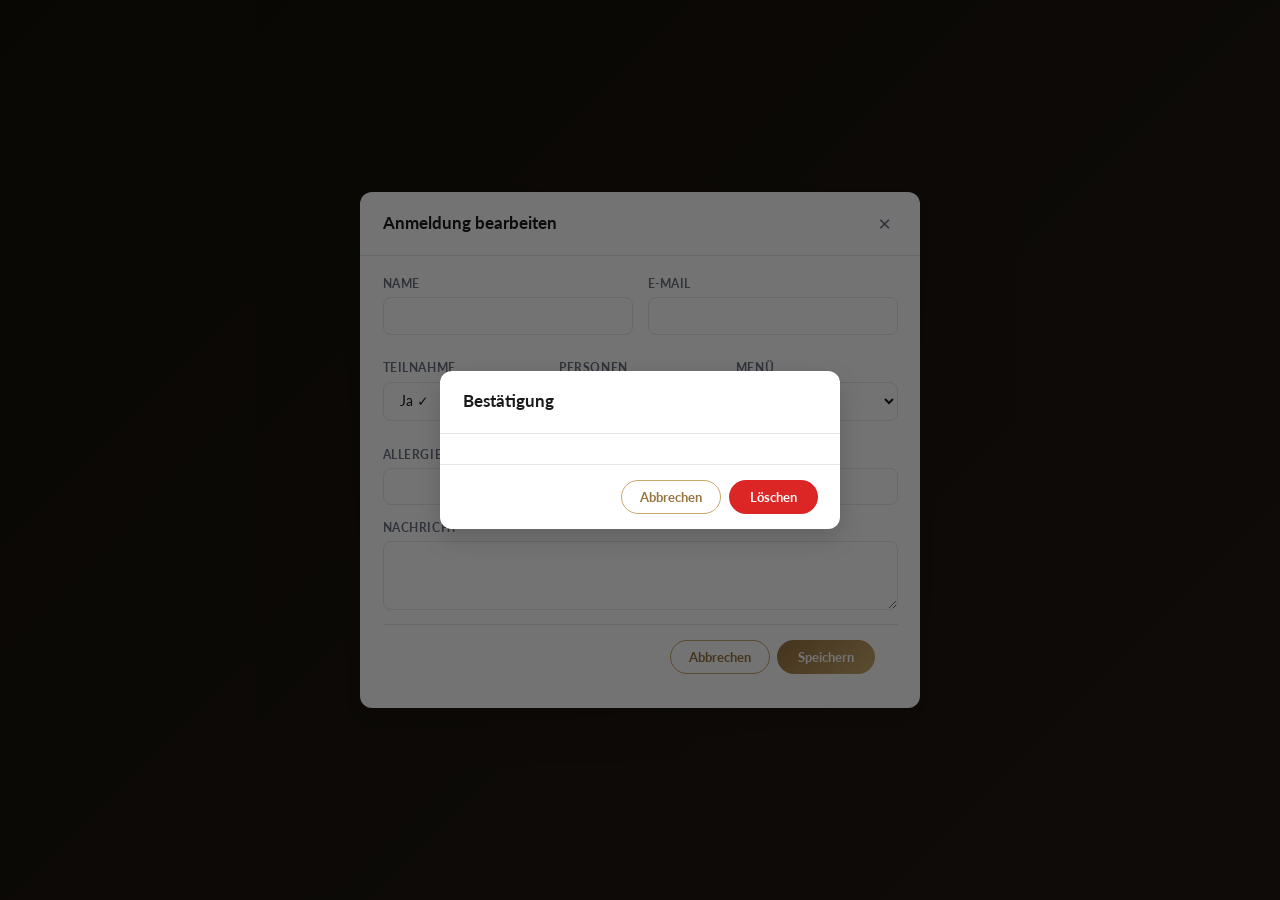
==== admin.html @ d71f2676 "Add admin dashboard (master mode) for RSVPs, polls and settings New files: - admin.html: password-pr" ====
<!DOCTYPE html>
<html lang="de">
<head>
  <meta charset="UTF-8">
  <meta name="viewport" content="width=device-width, initial-scale=1.0">
  <title>Admin — Emmas Taufe</title>
  <link rel="preconnect" href="https://fonts.googleapis.com">
  <link href="https://fonts.googleapis.com/css2?family=Playfair+Display:ital@1&family=Lato:wght@400;700&display=swap" rel="stylesheet">
  <link rel="stylesheet" href="css/admin.css">
</head>
<body>

  <!-- ── Login ────────────────────────────────────────────────── -->
  <div id="loginScreen">
    <div class="login-card">
      <p class="login-brand"><em>Emma</em></p>
      <h1 class="login-title">Admin</h1>
      <p class="login-sub">Taufe-Verwaltung</p>
      <form id="loginForm" novalidate>
        <input id="adminKey" type="password" placeholder="Admin-Schlüssel" autocomplete="current-password">
        <button type="submit" id="loginBtn">Anmelden</button>
        <p class="login-error" id="loginError"></p>
      </form>
    </div>
  </div>

  <!-- ── Dashboard ─────────────────────────────────────────────── -->
  <div id="dashboard" hidden>

    <header class="adm-header">
      <div class="adm-header-inner">
        <div class="adm-header-left">
          <span class="adm-brand"><em>Emma</em></span>
          <span class="adm-header-title">Admin</span>
        </div>
        <button id="btnLogout" class="btn-ghost">Abmelden</button>
      </div>
    </header>

    <nav class="adm-tabs" role="tablist">
      <button class="tab active" data-tab="rsvp"     role="tab">Anmeldungen</button>
      <button class="tab"        data-tab="polls"    role="tab">Abstimmungen</button>
      <button class="tab"        data-tab="settings" role="tab">Einstellungen</button>
    </nav>

    <main class="adm-main">

      <!-- ── Tab: Anmeldungen ──────────────────────────────────── -->
      <section id="tab-rsvp" class="tab-panel active">
        <div class="panel-toolbar">
          <h2>Anmeldungen</h2>
          <div class="toolbar-actions">
            <button class="btn-secondary" id="btnRefreshRsvp">↻ Aktualisieren</button>
            <button class="btn-primary"   id="btnExportCsv">⬇ CSV exportieren</button>
          </div>
        </div>

        <!-- Summary -->
        <div class="summary-row" id="rsvpSummary"></div>

        <!-- Table -->
        <div class="table-wrap">
          <table id="rsvpTable">
            <thead>
              <tr>
                <th>Name</th>
                <th>Teilnahme</th>
                <th>Personen</th>
                <th>Menü</th>
                <th>Allergien</th>
                <th>Nachricht</th>
                <th>Datum</th>
                <th class="col-actions">Aktionen</th>
              </tr>
            </thead>
            <tbody id="rsvpBody">
              <tr><td colspan="8" class="loading">Wird geladen…</td></tr>
            </tbody>
          </table>
        </div>
      </section>

      <!-- ── Tab: Abstimmungen ─────────────────────────────────── -->
      <section id="tab-polls" class="tab-panel" hidden>
        <div class="panel-toolbar">
          <h2>Abstimmungen</h2>
          <button class="btn-secondary" id="btnRefreshPolls">↻ Aktualisieren</button>
        </div>
        <div id="pollsContainer" class="polls-admin-grid"></div>
      </section>

      <!-- ── Tab: Einstellungen ────────────────────────────────── -->
      <section id="tab-settings" class="tab-panel" hidden>
        <div class="panel-toolbar">
          <h2>Einstellungen</h2>
          <p class="panel-note">Änderungen werden live auf der Webseite übernommen (ohne Neudeploy).</p>
        </div>
        <form id="settingsForm" class="settings-form" novalidate>

          <fieldset class="fs">
            <legend>Allgemein</legend>
            <div class="field-row">
              <div class="field">
                <label for="s-babyName">Name des Kindes</label>
                <input id="s-babyName" name="babyName" type="text">
              </div>
              <div class="field">
                <label for="s-eventDate">Datum &amp; Uhrzeit der Taufe</label>
                <input id="s-eventDate" name="eventDate" type="datetime-local">
              </div>
            </div>
            <div class="field-row">
              <div class="field">
                <label for="s-rsvpDeadline">Anmeldefrist (Freitext)</label>
                <input id="s-rsvpDeadline" name="rsvpDeadline" type="text" placeholder="z.B. 1. Juni 2025">
              </div>
              <div class="field">
                <label for="s-dresscode">Kleidung / Dresscode</label>
                <input id="s-dresscode" name="dresscode" type="text">
              </div>
            </div>
          </fieldset>

          <fieldset class="fs">
            <legend>Bibelvers</legend>
            <div class="field-row">
              <div class="field grow">
                <label for="s-verseText">Vers-Text</label>
                <input id="s-verseText" name="verseText" type="text">
              </div>
              <div class="field">
                <label for="s-verseSource">Quelle</label>
                <input id="s-verseSource" name="verseSource" type="text" placeholder="z.B. Jesaja 43,1">
              </div>
            </div>
          </fieldset>

          <fieldset class="fs">
            <legend>Taufgottesdienst</legend>
            <div class="field-row">
              <div class="field">
                <label for="s-churchTime">Uhrzeit</label>
                <input id="s-churchTime" name="churchTime" type="text" placeholder="10:00 Uhr">
              </div>
              <div class="field grow">
                <label for="s-churchName">Name / Kirche</label>
                <input id="s-churchName" name="churchName" type="text">
              </div>
            </div>
            <div class="field-row">
              <div class="field grow">
                <label for="s-churchAddress">Adresse</label>
                <input id="s-churchAddress" name="churchAddress" type="text">
              </div>
              <div class="field grow">
                <label for="s-churchMaps">Google Maps URL</label>
                <input id="s-churchMaps" name="churchMaps" type="url">
              </div>
            </div>
          </fieldset>

          <fieldset class="fs">
            <legend>Tauffeier</legend>
            <div class="field-row">
              <div class="field">
                <label for="s-partyTime">Uhrzeit</label>
                <input id="s-partyTime" name="partyTime" type="text" placeholder="12:30 Uhr">
              </div>
              <div class="field grow">
                <label for="s-partyName">Name / Location</label>
                <input id="s-partyName" name="partyName" type="text">
              </div>
            </div>
            <div class="field-row">
              <div class="field grow">
                <label for="s-partyAddress">Adresse</label>
                <input id="s-partyAddress" name="partyAddress" type="text">
              </div>
              <div class="field grow">
                <label for="s-partyMaps">Google Maps URL</label>
                <input id="s-partyMaps" name="partyMaps" type="url">
              </div>
            </div>
          </fieldset>

          <fieldset class="fs">
            <legend>Fotogalerie</legend>
            <label class="toggle-label">
              <input id="s-galleryActive" name="galleryActive" type="checkbox">
              <span class="toggle-text">Galerie aktivieren (Fotos anzeigen)</span>
            </label>
            <p class="field-hint">Erst aktivieren, nachdem Fotos in <code>images/gallery/</code> hochgeladen und in <code>js/config.js</code> eingetragen wurden.</p>
          </fieldset>

        </form>
        <div class="settings-footer">
          <button class="btn-primary"   id="btnSaveSettings">Speichern</button>
          <button class="btn-secondary" id="btnResetSettings">Overrides löschen</button>
        </div>
      </section>

    </main>
  </div>

  <!-- ── Edit-Modal ─────────────────────────────────────────────── -->
  <div id="editModal" class="modal-backdrop" hidden aria-modal="true" role="dialog">
    <div class="modal-card">
      <div class="modal-header">
        <h3 id="modalTitle">Anmeldung bearbeiten</h3>
        <button class="modal-close" id="modalClose" aria-label="Schließen">✕</button>
      </div>
      <form id="editForm" class="edit-form" novalidate>
        <input type="hidden" id="edit-id">
        <div class="field-row">
          <div class="field grow">
            <label for="edit-name">Name</label>
            <input id="edit-name" name="name" type="text" required>
          </div>
          <div class="field grow">
            <label for="edit-email">E-Mail</label>
            <input id="edit-email" name="email" type="email">
          </div>
        </div>
        <div class="field-row">
          <div class="field">
            <label for="edit-attendance">Teilnahme</label>
            <select id="edit-attendance" name="attendance">
              <option value="yes">Ja ✓</option>
              <option value="no">Nein ✗</option>
            </select>
          </div>
          <div class="field">
            <label for="edit-guests">Personen</label>
            <select id="edit-guests" name="guests">
              <option value="1">1</option>
              <option value="2">2</option>
              <option value="3">3</option>
              <option value="4">4</option>
              <option value="5+">5+</option>
            </select>
          </div>
          <div class="field">
            <label for="edit-menu">Menü</label>
            <select id="edit-menu" name="menu">
              <option value="">—</option>
              <option value="Fleisch">Fleisch</option>
              <option value="Fisch">Fisch</option>
              <option value="Vegetarisch">Vegetarisch</option>
            </select>
          </div>
        </div>
        <div class="field">
          <label for="edit-allergies">Allergien</label>
          <input id="edit-allergies" name="allergies" type="text">
        </div>
        <div class="field">
          <label for="edit-message">Nachricht</label>
          <textarea id="edit-message" name="message" rows="3"></textarea>
        </div>
        <div class="modal-footer">
          <button type="button" class="btn-secondary" id="modalCancel">Abbrechen</button>
          <button type="submit" class="btn-primary">Speichern</button>
        </div>
      </form>
    </div>
  </div>

  <!-- ── Confirm Modal ─────────────────────────────────────────── -->
  <div id="confirmModal" class="modal-backdrop" hidden aria-modal="true" role="dialog">
    <div class="modal-card modal-confirm">
      <div class="modal-header">
        <h3 id="confirmTitle">Bestätigung</h3>
      </div>
      <p id="confirmMsg" class="confirm-msg"></p>
      <div class="modal-footer">
        <button class="btn-secondary" id="confirmNo">Abbrechen</button>
        <button class="btn-danger"    id="confirmYes">Löschen</button>
      </div>
    </div>
  </div>

  <div class="toast" id="toast" role="status" aria-live="polite"></div>

  <script src="js/config.js"></script>
  <script src="js/admin.js"></script>
</body>
</html>
---- css/admin.css ----
/* =====================================================
   admin.css — Admin-Dashboard Styles
   ===================================================== */

:root {
  --gold:      #C9A96E;
  --gold-dark: #9A7440;
  --text:      #1A1A1A;
  --text-muted:#6B7280;
  --border:    #E5E7EB;
  --bg:        #F9FAFB;
  --white:     #FFFFFF;
  --red:       #DC2626;
  --red-light: #FEE2E2;
  --green:     #16A34A;
  --green-light:#DCFCE7;
  --blue-light:#EFF6FF;
  --radius:    8px;
  --shadow:    0 1px 3px rgba(0,0,0,0.1), 0 1px 2px rgba(0,0,0,0.06);
  --shadow-lg: 0 10px 25px rgba(0,0,0,0.15);
}

*, *::before, *::after { box-sizing: border-box; margin: 0; padding: 0; }
html { font-size: 15px; }
body {
  font-family: 'Lato', system-ui, sans-serif;
  background: var(--bg);
  color: var(--text);
  line-height: 1.5;
  min-height: 100vh;
}
button { cursor: pointer; font-family: inherit; }
a { color: var(--gold-dark); }
textarea, input, select { font-family: inherit; }
em { font-style: italic; }

/* ── Login ─────────────────────────────────────────────────────── */
#loginScreen {
  min-height: 100vh;
  display: flex;
  align-items: center;
  justify-content: center;
  background: linear-gradient(135deg, #2C2416 0%, #4A3728 100%);
  padding: 1.5rem;
}
.login-card {
  background: var(--white);
  border-radius: 16px;
  padding: 2.5rem 2rem;
  width: 100%;
  max-width: 380px;
  text-align: center;
  box-shadow: var(--shadow-lg);
}
.login-brand {
  font-family: 'Playfair Display', serif;
  font-size: 1.5rem;
  color: var(--gold-dark);
  display: block;
  margin-bottom: 0.25rem;
}
.login-title {
  font-size: 1.6rem;
  font-weight: 700;
  margin-bottom: 0.25rem;
}
.login-sub {
  color: var(--text-muted);
  font-size: 0.9rem;
  margin-bottom: 1.75rem;
}
#loginForm input[type="password"] {
  width: 100%;
  padding: 0.75rem 1rem;
  border: 1.5px solid var(--border);
  border-radius: var(--radius);
  font-size: 1rem;
  margin-bottom: 0.75rem;
  outline: none;
  transition: border-color .2s;
}
#loginForm input[type="password"]:focus { border-color: var(--gold); }
#loginForm button {
  width: 100%;
  padding: 0.8rem;
  background: linear-gradient(135deg, var(--gold-dark), var(--gold));
  color: #fff;
  border: none;
  border-radius: var(--radius);
  font-size: 1rem;
  font-weight: 700;
  transition: opacity .2s;
}
#loginForm button:hover { opacity: 0.9; }
.login-error {
  margin-top: 0.75rem;
  color: var(--red);
  font-size: 0.85rem;
  min-height: 1.2rem;
}

/* ── Header ────────────────────────────────────────────────────── */
.adm-header {
  background: #2C2416;
  color: #fff;
  padding: 0 1.5rem;
  position: sticky;
  top: 0;
  z-index: 50;
}
.adm-header-inner {
  max-width: 1200px;
  margin: 0 auto;
  height: 56px;
  display: flex;
  align-items: center;
  justify-content: space-between;
}
.adm-header-left { display: flex; align-items: center; gap: 1rem; }
.adm-brand {
  font-family: 'Playfair Display', serif;
  font-size: 1.2rem;
  color: var(--gold);
}
.adm-header-title {
  font-size: 0.8rem;
  font-weight: 700;
  letter-spacing: 0.12em;
  text-transform: uppercase;
  color: rgba(255,255,255,0.5);
  padding-left: 1rem;
  border-left: 1px solid rgba(255,255,255,0.15);
}
.btn-ghost {
  background: rgba(255,255,255,0.1);
  color: rgba(255,255,255,0.8);
  border: none;
  border-radius: var(--radius);
  padding: 0.4rem 1rem;
  font-size: 0.85rem;
  transition: background .2s;
}
.btn-ghost:hover { background: rgba(255,255,255,0.2); }

/* ── Tabs ──────────────────────────────────────────────────────── */
.adm-tabs {
  background: var(--white);
  border-bottom: 1px solid var(--border);
  padding: 0 1.5rem;
  display: flex;
  gap: 0;
}
.tab {
  padding: 0.85rem 1.25rem;
  font-size: 0.9rem;
  font-weight: 700;
  color: var(--text-muted);
  background: none;
  border: none;
  border-bottom: 2.5px solid transparent;
  margin-bottom: -1px;
  transition: color .2s, border-color .2s;
}
.tab:hover { color: var(--text); }
.tab.active {
  color: var(--gold-dark);
  border-bottom-color: var(--gold-dark);
}

/* ── Main content ──────────────────────────────────────────────── */
.adm-main {
  max-width: 1200px;
  margin: 0 auto;
  padding: 2rem 1.5rem;
}
.tab-panel { display: none; }
.tab-panel.active { display: block; }

.panel-toolbar {
  display: flex;
  align-items: center;
  justify-content: space-between;
  margin-bottom: 1.5rem;
  flex-wrap: wrap;
  gap: 0.75rem;
}
.panel-toolbar h2 {
  font-size: 1.4rem;
  font-weight: 700;
}
.panel-note {
  color: var(--text-muted);
  font-size: 0.85rem;
  margin-top: 0.2rem;
}
.toolbar-actions { display: flex; gap: 0.5rem; }

/* ── Buttons ───────────────────────────────────────────────────── */
.btn-primary {
  background: linear-gradient(135deg, var(--gold-dark), var(--gold));
  color: #fff;
  border: none;
  border-radius: 50px;
  padding: 0.6rem 1.4rem;
  font-size: 0.85rem;
  font-weight: 700;
  transition: opacity .2s, transform .15s;
}
.btn-primary:hover { opacity: 0.9; transform: translateY(-1px); }

.btn-secondary {
  background: var(--white);
  color: var(--gold-dark);
  border: 1.5px solid var(--gold);
  border-radius: 50px;
  padding: 0.55rem 1.2rem;
  font-size: 0.85rem;
  font-weight: 700;
  transition: background .2s;
}
.btn-secondary:hover { background: #FDF6EC; }

.btn-danger {
  background: var(--red);
  color: #fff;
  border: none;
  border-radius: 50px;
  padding: 0.6rem 1.4rem;
  font-size: 0.85rem;
  font-weight: 700;
  transition: opacity .2s;
}
.btn-danger:hover { opacity: 0.85; }

.btn-icon {
  background: none;
  border: none;
  padding: 0.3rem 0.5rem;
  border-radius: var(--radius);
  font-size: 0.9rem;
  color: var(--text-muted);
  transition: background .15s, color .15s;
}
.btn-icon:hover { background: var(--border); color: var(--text); }
.btn-icon.danger:hover { background: var(--red-light); color: var(--red); }

/* ── Summary Cards ─────────────────────────────────────────────── */
.summary-row {
  display: grid;
  grid-template-columns: repeat(auto-fit, minmax(160px, 1fr));
  gap: 1rem;
  margin-bottom: 1.5rem;
}
.summary-card {
  background: var(--white);
  border: 1px solid var(--border);
  border-radius: var(--radius);
  padding: 1.1rem 1.25rem;
  box-shadow: var(--shadow);
}
.summary-card-label {
  font-size: 0.75rem;
  font-weight: 700;
  letter-spacing: 0.08em;
  text-transform: uppercase;
  color: var(--text-muted);
  margin-bottom: 0.3rem;
}
.summary-card-value {
  font-size: 2rem;
  font-weight: 700;
  line-height: 1;
}
.summary-card-value.yes   { color: var(--green); }
.summary-card-value.no    { color: var(--red); }
.summary-card-value.gold  { color: var(--gold-dark); }
.summary-card-sub {
  font-size: 0.78rem;
  color: var(--text-muted);
  margin-top: 0.25rem;
}

/* ── Table ─────────────────────────────────────────────────────── */
.table-wrap {
  background: var(--white);
  border: 1px solid var(--border);
  border-radius: var(--radius);
  box-shadow: var(--shadow);
  overflow-x: auto;
}
table {
  width: 100%;
  border-collapse: collapse;
  font-size: 0.88rem;
}
thead { border-bottom: 2px solid var(--border); }
th {
  text-align: left;
  padding: 0.75rem 1rem;
  font-size: 0.75rem;
  font-weight: 700;
  letter-spacing: 0.06em;
  text-transform: uppercase;
  color: var(--text-muted);
  white-space: nowrap;
}
td {
  padding: 0.75rem 1rem;
  border-bottom: 1px solid var(--border);
  vertical-align: middle;
  max-width: 200px;
}
tr:last-child td { border-bottom: none; }
tr:hover td { background: var(--bg); }
.col-actions { width: 90px; text-align: right; }
td.col-actions { text-align: right; }

.badge {
  display: inline-block;
  padding: 0.2rem 0.6rem;
  border-radius: 50px;
  font-size: 0.75rem;
  font-weight: 700;
}
.badge-yes { background: var(--green-light); color: var(--green); }
.badge-no  { background: var(--red-light);   color: var(--red); }

.cell-truncate {
  max-width: 160px;
  overflow: hidden;
  text-overflow: ellipsis;
  white-space: nowrap;
}

.loading { text-align: center; color: var(--text-muted); padding: 2rem !important; }

/* ── Poll cards (admin) ────────────────────────────────────────── */
.polls-admin-grid {
  display: grid;
  grid-template-columns: repeat(auto-fit, minmax(340px, 1fr));
  gap: 1.5rem;
}
.poll-admin-card {
  background: var(--white);
  border: 1px solid var(--border);
  border-radius: var(--radius);
  padding: 1.5rem;
  box-shadow: var(--shadow);
}
.poll-admin-header {
  display: flex;
  align-items: flex-start;
  justify-content: space-between;
  gap: 1rem;
  margin-bottom: 1.25rem;
}
.poll-admin-question {
  font-size: 1rem;
  font-weight: 700;
  flex: 1;
}
.poll-admin-option {
  display: grid;
  grid-template-columns: 2rem 1fr 40px 44px;
  align-items: center;
  gap: 0.5rem;
  padding: 0.5rem 0;
  font-size: 0.9rem;
  border-bottom: 1px solid var(--border);
}
.poll-admin-option:last-child { border-bottom: none; }
.poll-bar-wrap {
  height: 6px;
  background: var(--border);
  border-radius: 3px;
  overflow: hidden;
}
.poll-bar-fill {
  height: 100%;
  background: linear-gradient(90deg, var(--gold-dark), var(--gold));
  border-radius: 3px;
  transition: width .4s ease;
}
.poll-pct {
  font-size: 0.78rem;
  font-weight: 700;
  color: var(--text-muted);
  text-align: right;
}
.poll-admin-footer {
  display: flex;
  align-items: center;
  justify-content: space-between;
  margin-top: 1rem;
  padding-top: 1rem;
  border-top: 1px solid var(--border);
  font-size: 0.82rem;
  color: var(--text-muted);
}

/* ── Settings Form ─────────────────────────────────────────────── */
.settings-form {
  display: flex;
  flex-direction: column;
  gap: 1.5rem;
}
.fs {
  background: var(--white);
  border: 1px solid var(--border);
  border-radius: var(--radius);
  padding: 1.25rem 1.5rem;
  box-shadow: var(--shadow);
}
fieldset { border: none; }
legend {
  font-size: 0.75rem;
  font-weight: 700;
  letter-spacing: 0.08em;
  text-transform: uppercase;
  color: var(--gold-dark);
  margin-bottom: 1rem;
  padding-bottom: 0.5rem;
  border-bottom: 1px solid var(--border);
  width: 100%;
}
.field-row {
  display: grid;
  grid-template-columns: 1fr 1fr;
  gap: 1rem;
  margin-bottom: 0.75rem;
}
.field-row:last-child { margin-bottom: 0; }
.field { display: flex; flex-direction: column; gap: 0.3rem; }
.field.grow { flex: 2; }
.field label {
  font-size: 0.78rem;
  font-weight: 700;
  text-transform: uppercase;
  letter-spacing: 0.05em;
  color: var(--text-muted);
}
.field input, .field select, .field textarea {
  padding: 0.65rem 0.85rem;
  border: 1.5px solid var(--border);
  border-radius: var(--radius);
  font-size: 0.9rem;
  color: var(--text);
  background: var(--white);
  outline: none;
  transition: border-color .2s, box-shadow .2s;
  width: 100%;
}
.field input:focus, .field select:focus, .field textarea:focus {
  border-color: var(--gold);
  box-shadow: 0 0 0 3px rgba(201,169,110,0.15);
}
.field-hint {
  font-size: 0.8rem;
  color: var(--text-muted);
  margin-top: 0.5rem;
}
.field-hint code {
  background: var(--bg);
  border: 1px solid var(--border);
  border-radius: 4px;
  padding: 0.1rem 0.3rem;
  font-size: 0.78rem;
}
.toggle-label {
  display: flex;
  align-items: center;
  gap: 0.6rem;
  cursor: pointer;
  font-size: 0.9rem;
  font-weight: 700;
}
.toggle-label input[type="checkbox"] {
  width: 18px;
  height: 18px;
  accent-color: var(--gold-dark);
  cursor: pointer;
}

.settings-footer {
  display: flex;
  gap: 0.75rem;
  padding-top: 0.5rem;
}

/* ── Modal ─────────────────────────────────────────────────────── */
.modal-backdrop {
  position: fixed;
  inset: 0;
  background: rgba(0,0,0,0.55);
  z-index: 200;
  display: flex;
  align-items: center;
  justify-content: center;
  padding: 1rem;
}
.modal-card {
  background: var(--white);
  border-radius: 12px;
  width: 100%;
  max-width: 560px;
  box-shadow: var(--shadow-lg);
}
.modal-confirm { max-width: 400px; }
.modal-header {
  display: flex;
  align-items: center;
  justify-content: space-between;
  padding: 1.25rem 1.5rem;
  border-bottom: 1px solid var(--border);
}
.modal-header h3 { font-size: 1.1rem; font-weight: 700; }
.modal-close {
  background: none;
  border: none;
  font-size: 1.1rem;
  color: var(--text-muted);
  padding: 0.2rem 0.4rem;
  border-radius: var(--radius);
  transition: background .15s;
}
.modal-close:hover { background: var(--border); }

.edit-form {
  padding: 1.25rem 1.5rem;
  display: flex;
  flex-direction: column;
  gap: 0.9rem;
}
.edit-form .field-row {
  grid-template-columns: repeat(auto-fit, minmax(130px, 1fr));
}
.edit-form textarea { resize: vertical; }

.modal-footer {
  display: flex;
  justify-content: flex-end;
  gap: 0.5rem;
  padding: 1rem 1.5rem;
  border-top: 1px solid var(--border);
}

.confirm-msg {
  padding: 1rem 1.5rem;
  color: var(--text-muted);
  font-size: 0.92rem;
}

/* ── Toast ─────────────────────────────────────────────────────── */
.toast {
  position: fixed;
  bottom: 1.5rem;
  left: 50%;
  transform: translateX(-50%) translateY(80px);
  background: #111;
  color: #fff;
  padding: 0.7rem 1.5rem;
  border-radius: 50px;
  font-size: 0.88rem;
  box-shadow: var(--shadow-lg);
  z-index: 999;
  transition: transform .3s ease;
  white-space: nowrap;
}
.toast.show { transform: translateX(-50%) translateY(0); }

/* ── Responsive ────────────────────────────────────────────────── */
@media (max-width: 700px) {
  .field-row { grid-template-columns: 1fr; }
  .adm-header-title { display: none; }
  .panel-toolbar { flex-direction: column; align-items: flex-start; }
  .toolbar-actions { width: 100%; }
  .toolbar-actions .btn-primary,
  .toolbar-actions .btn-secondary { flex: 1; text-align: center; }
  .polls-admin-grid { grid-template-columns: 1fr; }
}
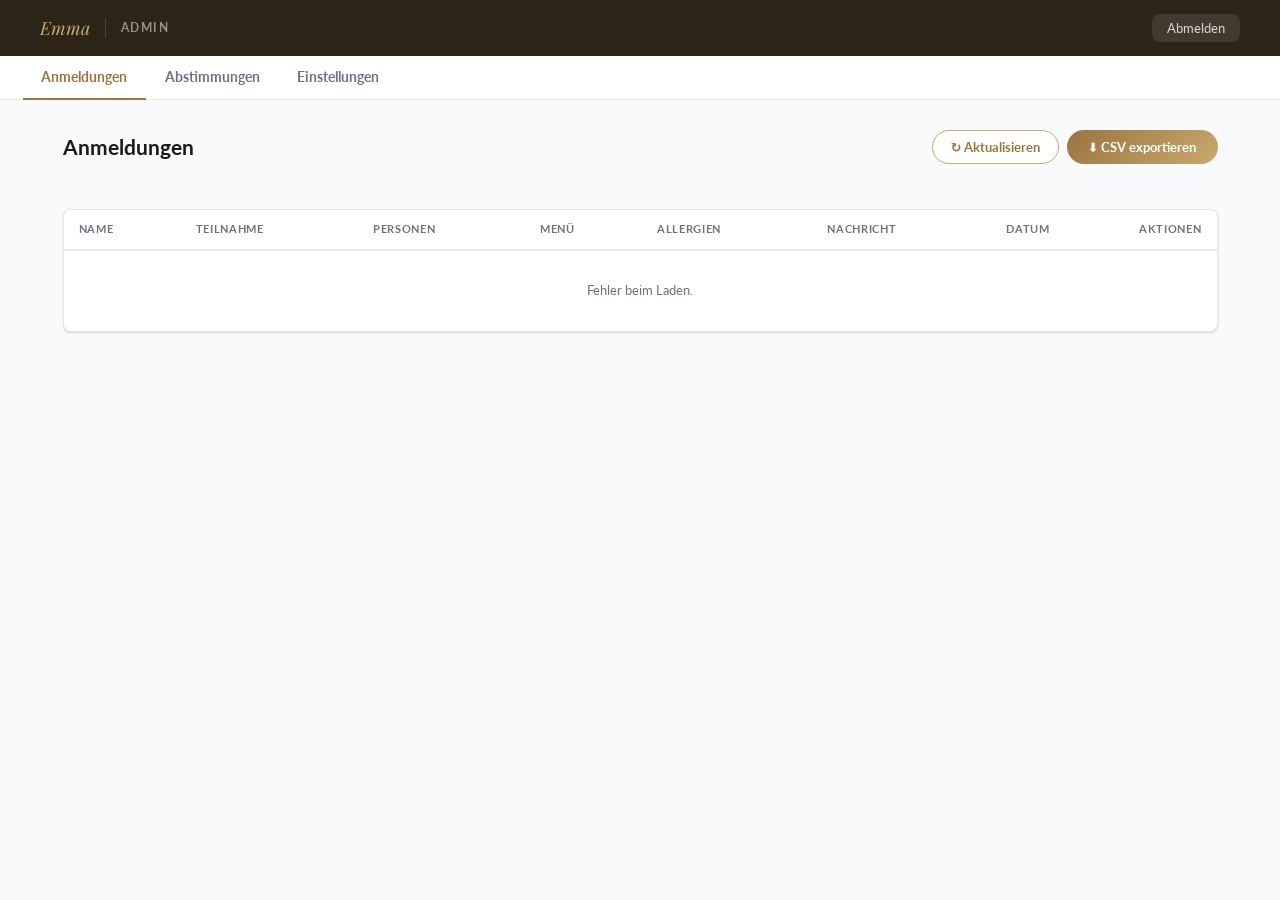
==== commit 921f51c5: "Blau-Farbschema, Admin ohne Login, RSVP ohne E-Mail - Farbpalette von Gold/Braun auf Taufblau umgest" ====
--- a/admin.html
+++ b/admin.html
@@ -10,22 +10,8 @@
 </head>
 <body>
 
-  <!-- ── Login ────────────────────────────────────────────────── -->
-  <div id="loginScreen">
-    <div class="login-card">
-      <p class="login-brand"><em>Emma</em></p>
-      <h1 class="login-title">Admin</h1>
-      <p class="login-sub">Taufe-Verwaltung</p>
-      <form id="loginForm" novalidate>
-        <input id="adminKey" type="password" placeholder="Admin-Schlüssel" autocomplete="current-password">
-        <button type="submit" id="loginBtn">Anmelden</button>
-        <p class="login-error" id="loginError"></p>
-      </form>
-    </div>
-  </div>
-
   <!-- ── Dashboard ─────────────────────────────────────────────── -->
-  <div id="dashboard" hidden>
+  <div id="dashboard">
 
     <header class="adm-header">
       <div class="adm-header-inner">
--- a/css/admin.css
+++ b/css/admin.css
@@ -498,6 +498,7 @@
   justify-content: center;
   padding: 1rem;
 }
+.modal-backdrop[hidden] { display: none; }
 .modal-card {
   background: var(--white);
   border-radius: 12px;
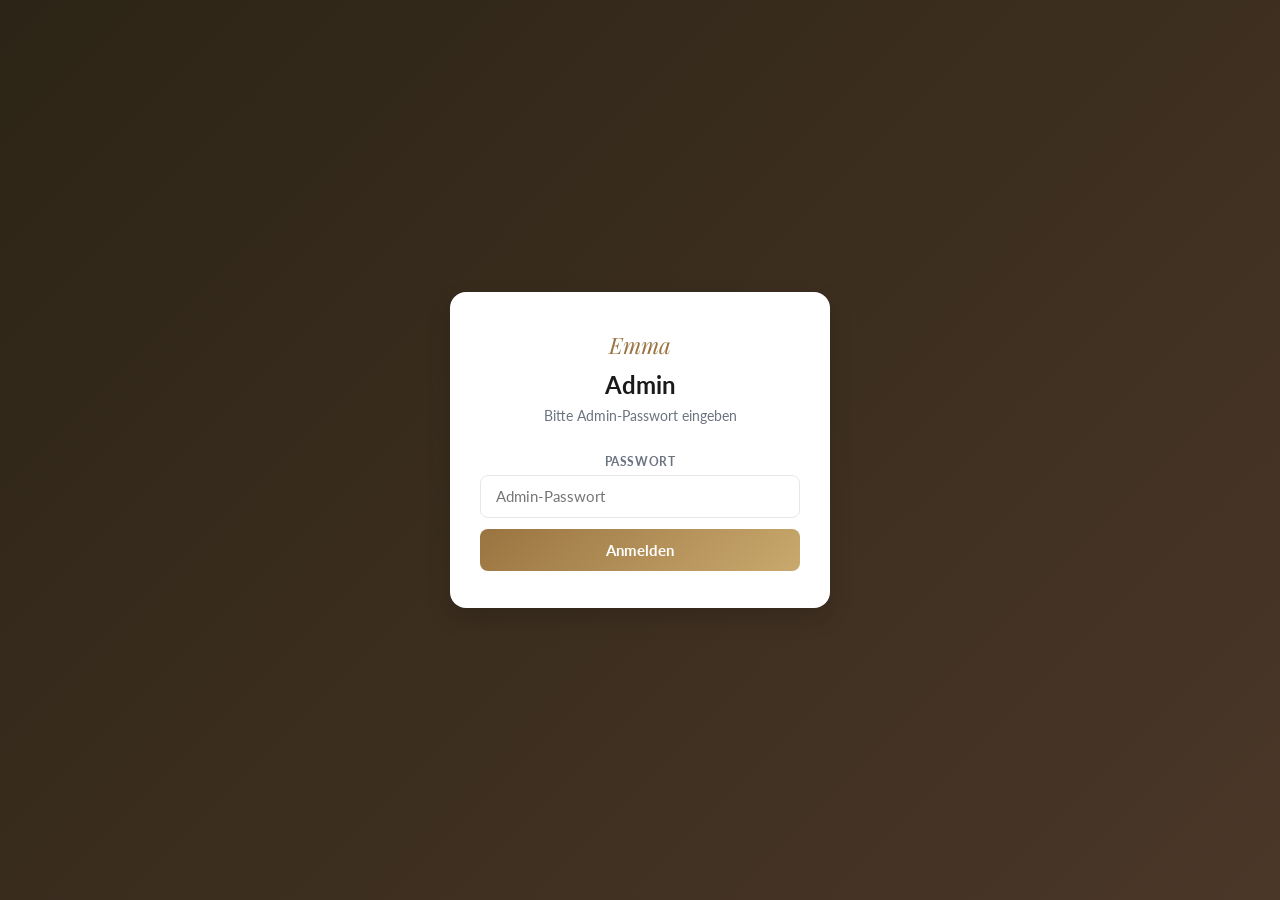
==== commit 70008cad: "Admin-Login + Polls wiederherstellen - Admin-Seite: Login-Screen mit Passwort-Eingabe; Key wird in  " ====
--- a/admin.html
+++ b/admin.html
@@ -6,12 +6,29 @@
   <title>Admin — Emmas Taufe</title>
   <link rel="preconnect" href="https://fonts.googleapis.com">
   <link href="https://fonts.googleapis.com/css2?family=Playfair+Display:ital@1&family=Lato:wght@400;700&display=swap" rel="stylesheet">
-  <link rel="stylesheet" href="css/admin.css">
+  <link rel="stylesheet" href="css/admin.css?v=2">
 </head>
 <body>
 
+  <!-- ── Login ──────────────────────────────────────────────────── -->
+  <div id="loginScreen">
+    <div class="login-card">
+      <span class="login-brand"><em>Emma</em></span>
+      <h1 class="login-title">Admin</h1>
+      <p class="login-sub">Bitte Admin-Passwort eingeben</p>
+      <form id="loginForm" novalidate>
+        <div class="field">
+          <label for="loginKey" class="sr-only">Passwort</label>
+          <input id="loginKey" type="password" placeholder="Admin-Passwort" autocomplete="current-password" required>
+        </div>
+        <p id="loginError" class="login-error" hidden>Falsches Passwort. Bitte erneut versuchen.</p>
+        <button type="submit" class="btn-primary login-btn">Anmelden</button>
+      </form>
+    </div>
+  </div>
+
   <!-- ── Dashboard ─────────────────────────────────────────────── -->
-  <div id="dashboard">
+  <div id="dashboard" hidden>
 
     <header class="adm-header">
       <div class="adm-header-inner">
@@ -267,7 +284,7 @@
 
   <div class="toast" id="toast" role="status" aria-live="polite"></div>
 
-  <script src="js/config.js"></script>
-  <script src="js/admin.js"></script>
+  <script src="js/config.js?v=2"></script>
+  <script src="js/admin.js?v=2"></script>
 </body>
 </html>
--- a/css/admin.css
+++ b/css/admin.css
@@ -43,6 +43,7 @@
   background: linear-gradient(135deg, #2C2416 0%, #4A3728 100%);
   padding: 1.5rem;
 }
+#loginScreen[hidden] { display: none; }
 .login-card {
   background: var(--white);
   border-radius: 16px;
